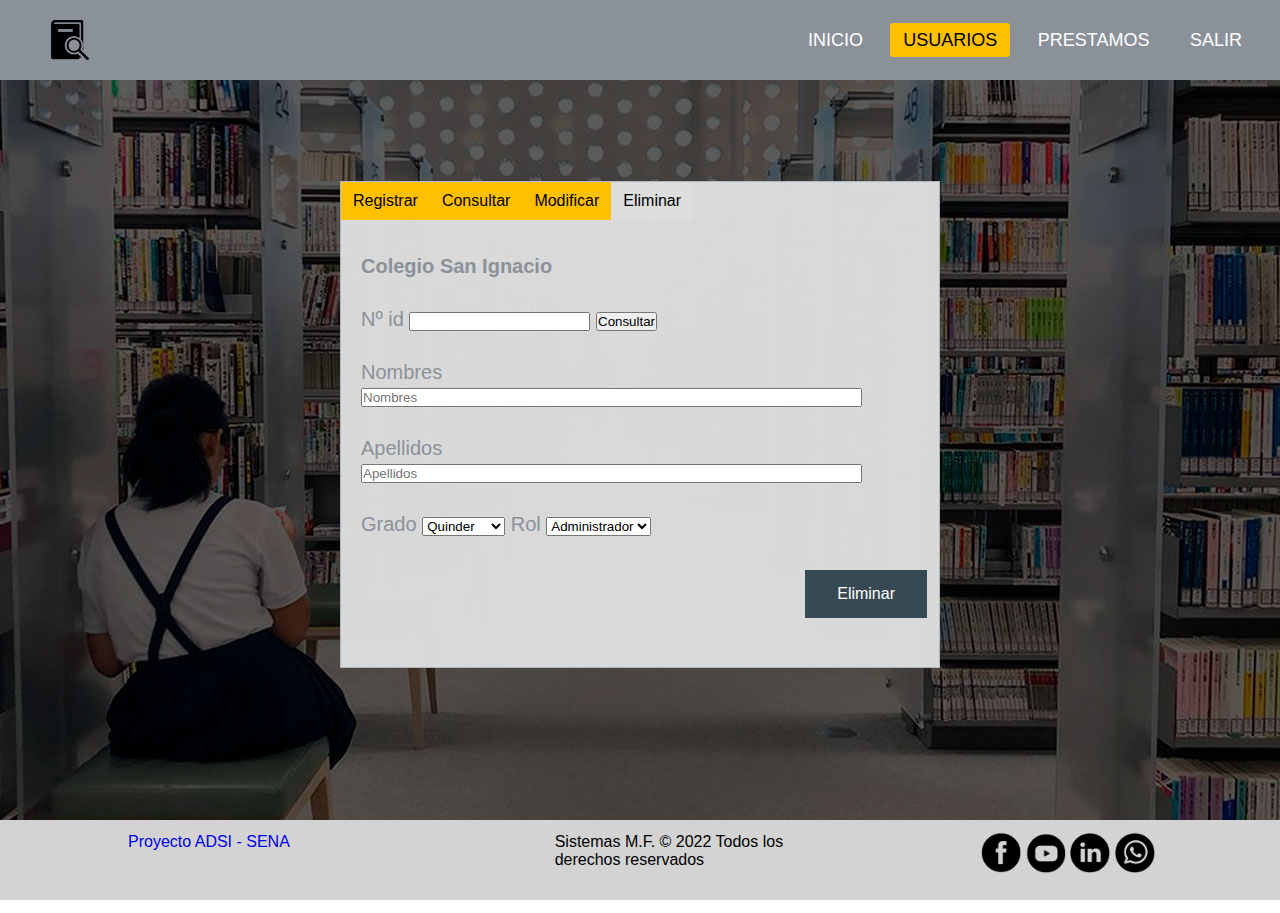
==== form_eliminar.html @ 46b71561 "front" ====
<!doctype html>
<html>
<head>
<meta charset="utf-8">
<title>index</title>
<link href="css/estilos.css" rel="stylesheet" type="text/css">

</head>

	<!-- Inicio del encabezado -->
	
	
<header>
	<nav>
		
		<!-- Encabezado para menú responsivo-->
		
         <input type="checkbox" id="check">
          <label for="check" class="checkbtn">
            <i class="fas fa-bars"></i>
           </label>
		
		<!-- Logo-->
		
          <a href="index.html" class="enlace">
            <img src="img/logo.png" alt="Sistema de Bibliotecas" class="logo">
		 </a>               
		
		<!--Menú-->
		
		<ul>
          <li><a href="index.html">Inicio</a></li>
        <li><a class="active" href="#">Usuarios</a></li>
        <li><a href="Prestamos.html">Prestamos</a></li>
		<li><a href="login.html">Salir</a></li>  
      </ul>
	</nav>
    
</header>	
	
	<!-- Inicio del cuerpo -->
	
 <body class="login-img-body"> <!-- Imagen de fondo-->	
	 
	 <!-- Imagen de Formulario-->	
	
	<div class="container">
		<form class="formulario_1">
			<div id="header">
			<ul class="nav1">
				<li><a href="form_registro.html">Registrar</a></li>
				<li><a href="form_consultar.html">Consultar</a></li>
				<li><a href="form_modificar.html">Modificar</a></li>
				<li><a class="active" href="form_eliminar.html">Eliminar</a></li>
			</ul>
		</div>
		  <p class="elementos_formulario">&nbsp;</p>
		  <h3 class="elementos_formulario">Colegio San Ignacio</h3>
			<p class="elementos_formulario"><label>Nº id </label><input type="number"> 
		    <input type="button" name="button" id="button" value="Consultar">
			</p>	
		  <p class="elementos_formulario">
		    <label>Nombres</label>
		    <input name="Nombre" type="text" required="required" id="Nombre" placeholder="Nombres" title="Nombres" size="60%" maxlength="40">
	      </p>
			<p class="elementos_formulario">
			  <label>Apellidos</label> 
			  <input name="Apellidos" type="text" required="required" id="Apellidos" placeholder="Apellidos" title="Apellidos" size="60px" maxlength="40">
		  	</p>
			<p class="elementos_formulario">
			  <label>Grado</label>
			  <select>
			    <option>Quinder</option>
			    <option>Transición</option>
			    <option>Primero</option>
			    <option>Segundo</option>
			    <option>Tercero</option>
			    <option>Cuarto</option>
			    <option>Quinto</option>
		      </select>
			  <label>Rol</label>
			  <select>
			    <option>Administrador</option>
			    <option>Profesor</option>
			    <option>Estudiante</option>
		      </select>
		  </p>
			
			<p class="elementos_formulario">
			  <input class="btn-register" type="submit" name="submit" id="submit" value="Eliminar">
				
			</p>
      </form>
	</div>
</body>

	<!-- Inicio del pie de página -->

<footer>
	<div class="flex-container">
 		<div class="flex-item"><a href="#">Proyecto ADSI - SENA</a></div>
		<div class="flex-item">Sistemas M.F. &copy; 2022 Todos los derechos reservados</div>
  		<div class="flex-item">
				<a href="#"><img src="img/facebook.png" width="40" height="40" alt="facebook"></a>
				<a href="#"><img src="img/youtube.png" width="40" height="40" alt="youtube"></a>
				<a href="#"><img src="img/linkedin.png" width="40" height="40" alt="linkedin"></a>
				<a href="#"><img src="img/wapp.png" width="40" height="40" alt="whatsapp"></a>
		</div>
	</div>
</footer>
</html>
---- css/estilos.css ----
/* Fuentes e iconos*/

@charset "utf-8";

@font-face {
	font-family: 'ElegantIcons';
	src:url('../fonts/ElegantIcons.eot');
	src:url('../fonts/ElegantIcons.eot?#iefix') format('embedded-opentype'),
		url('../fonts/ElegantIcons.woff') format('woff'),
		url('../fonts/ElegantIcons.ttf') format('truetype'),
		url('../fonts/ElegantIcons.svg#ElegantIcons') format('svg');
	font-weight: normal;
	font-style: normal;
}

/* Alto de la pagina en la pantalla */

html{
    height: 100%;
}

/* Clases para cuerpo */

body{
    display: flex;
    flex-direction: column;
    height: 100%;
}

/* Encabezado */

header{
     flex: 0 0 auto;
}

.main-content{
      flex: 1 0 auto;
}

/* General */

*{
    padding: 0;
    margin: 0;
    text-decoration: none;
    list-style: none;
    box-sizing: border-box;
	font-family: 'Lato', sans-serif;
}

/* Menú de navegación */

nav{
    background: #8b9199; /* gris fondo menú */
    height: 80px;
    width: 100%;
}
.enlace{
    position: absolute;
    padding: 20px 50px;
}
.logo{
    height: 40px;
}

nav ul{
    float: right;
    margin-right: 20px;
}
nav ul li{
    display: inline-block;
    line-height: 80px;
    margin: 0 5px;
}
nav ul li a{
    color: #fff; /* Color blanco para texto de menú principal */
    font-size: 18px;
    padding: 7px 13px;
    border-radius: 3px;
    text-transform: uppercase;
}
li a.active, li a:hover{
    background: #ffc000; /* fondo amarillo para elemento de menú con mouse sobre */
    transition: .5s;
	color: #000000; /* negro para color fuente elemento de menú con mouse sobre */
}

/* boton menú colapsable para dispositivos móviles */

.checkbtn{ 
    font-size: 30px;
    color: #fff;
    float: right;
    line-height: 80px;
    margin-right: 40px;
    cursor: pointer;
    display: none;
}
#check{
    display: none;
}
section{
    background: url(fondo.jpg) no-repeat;
    background-size: cover;
    background-position: center center;
    height: calc(100vh - 80px);
}

@media (max-width: 952px){
    .enlace{
        padding-left: 20px;
    }
    nav ul li a{
        font-size: 16px;
    }
}

@media (max-width: 858px){
    .checkbtn{
        display: block;
    }
    ul{
        position: fixed;
        width: 100%;
        height: 100vh;
        background: #2c3e50;
        top: 80px;
        left: -100%;
        text-align: center;
        transition: all .5s;
    }
    nav ul li{
        display: block;
        margin: 50px 0;
        line-height: 30px;
    }
    nav ul li a{
        font-size: 20px;
    }
    li a:hover, li a.active{
        background: none;
        color: red;
    }
    #check:checked ~ ul{
        left:0;
    }
}

.mainmenubtn {
    background-color: skyblue;
    color: white;
    border: none;
    cursor: pointer;
    padding:20px;
    margin-top:20px;
}
.mainmenubtn:hover {
    background-color: blue;
    }

	/* Estilos para menú secundario */
			
			ul, ol {
				list-style:none;
			}
			
			.nav1 {
				width: 800px; /*Le establecemos un ancho*/
				margin:0 auto; /*Centramos automaticamente*/
			}

			.nav1 > li {
				float:left;
			}
			
			.nav1 li a {
				background-color:#ffc000;
				color:#000;
				text-decoration:none;
				padding:10px 12px;
				display:block;
			}
			
			.nav1 li a:hover {
				background-color:rgba(220,220,220,0.98);
			}
			.nav1 li a.active {
				background-color:rgba(220,220,220,0.98);
			}
			
			.nav1 li ul {
				display:none;
				position:absolute;
				min-width:140px;
			}
			
			.nav1 li:hover > ul {
				display:block;
			}
			
			.nav1 li ul li {
				position:relative;
			}
			
			.nav1 li ul li ul {
				right:-140px;
				top:0px;
			}

/* Iconos */

.icon_contacts{
	font-family: 'ElegantIcons';
	color: #374953;
	speak: none;
	font-style: normal;
	font-weight: bold;
	font-variant: normal;
	text-transform: none;
	line-height: 1;
	-webkit-font-smoothing: antialiased;
}

.icon_contacts:before {
	content: "\e087"; /* icono libreta direccione */
}

.icon_profile, .icon_key_alt{
	font-family: 'ElegantIcons';
	color: #374953; /* color verde para iconos de formulario login */
	speak: none;
	font-style: normal;
	font-weight: normal;
	font-variant: normal;
	text-transform: none;
	line-height: 1;
	-webkit-font-smoothing: antialiased;
}

.icon_profile:before {
	content: "\e08a"; /* icono muñequito usuario login */
}

.icon_key_alt:before {
	content: "\e001"; /* icono llave login */
}

/* Página de login */

.login-body {
    background-color: #f1f2f7; /* color de fondo del formulario login */
}

.login-img-body{
	background: url('../img/bg-1.jpg') no-repeat center center fixed; /* imagen fija en el fondo del cuerpo de la app */
	-webkit-background-size: cover;
	-moz-background-size: cover;
  	-o-background-size: cover;
	background-size: cover;
}

/* formulario para login */

.formulario_login {
    max-width: 350px;
    margin: 200px auto 0;
    background: #FFF;
}


.login-img-body .formulario_login{
    max-width: 350px;
    margin: 100px auto 0;
    background: rgba(220,220,220,0.98);
    border: 1px solid #B0B6BE;
}

.formulario_login a{
    color: #688a7e !important;
}

.formulario_login h2.formulario_login-heading {
    margin: 0;
    padding:20px 15px;
    text-align: center;
    background: #7091a4;
    border-radius: 5px 5px 0 0;
    -webkit-border-radius: 5px 5px 0 0;
    color: #fff;
    font-size: 18px;
    text-transform: uppercase;
    font-weight: 300;
    font-family: 'Lato', sans-serif;
}

.formulario_login .checkbox {
	margin-bottom: 14px;
    font-weight: normal;
    font-weight: 300;
    font-family: 'Lato', sans-serif;
}

.formulario_login .form-control {
    position: relative;
    font-size: 16px;
	width: 250px;
    height: auto;
	margin: 0px;
    padding: 10px;
    -webkit-box-sizing: border-box;
    -moz-box-sizing: border-box;
    box-sizing: border-box;
}

.formulario_login .form-control:focus {
    z-index: 2;
}

.formulario_login .login-img{
    font-size: 40px;
    font-weight: bold;
}

.formulario_login .grupo_entrada{
    padding-bottom: 15px;
}

.formulario_login .elementos_entrada{
    padding: 6px 12px;
    font-size: 20px;
    color: #8b9199;
    font-weight: normal;
    line-height: 1;
    text-align: center;
    border: none;
    border-radius: 0;
}

.formulario_login input[type="text"], .formulario_login input[type="password"] {
    border: none;
    box-shadow: none;
    font-size: 16px;
    border-radius: 0;
}

.formulario_login .btn{
    border-radius: 0;
}

.btn-login {
    background-color: #374953; /* Azul Oscuro*/
    border: none;
    color: white;
    padding: 15px 32px;
	text-align: center;
    text-decoration: none;
    display: inline-block;
    font-size: 16px;
    margin: 4px 2px;
    cursor: pointer;
    transition-duration: 0.4s;
}

.btn-login:hover {
    background-color: #ffc000; /* Amarillo quemado*/
    color: white;
}

.formulario_login p {
    text-align: center;
    color: #b6b6b6;
    font-size: 16px;
    font-weight: 300;
}

.btn-register {
    background-color: #374953; /* Azul Oscuro*/
    border: none;
    color: white;
    padding: 15px 32px;
	float: right;
    text-align: center;
    text-decoration: none;
    display: inline-block;
    font-size: 16px;
    margin: 4px 2px;
    cursor: pointer;
    transition-duration: 0.4s;
}

.btn-register:hover {
    background-color: #ffc000; /* Amarillo quemado*/
    color: white;
}

.formulario_login a {
    color: #b6b6b6;
}

.formulario_login a:hover {
    color: #34aadc;
}

.form .required{
    font-size: 16px;
    color: #fff;
}

.login-wrap {
    padding: 20px;
}

/* formulario menú secundario */

.formulario_1{
	max-width: 600px;
	height: 90%;
    margin: 100px auto 0;
    background: rgba(220,220,220,0.98);
    border: 1px solid #B0B6BE;
}
.titulo_formulario{
	max-width: 100%;
	text-align: center;
    padding: 5px;
	color: #000000;
    background: #ffc000;
    border: 1px solid #B0B6BE;
}

.elementos_formulario{
    padding: 20px 10px 10px 20px ;
	font-size: 20px;
    color: #8b9199;
	line-height: 1,5;
	text-align: left;
    border: none;
    border-radius: 0;
}

/* Alinear elemento a la derecha */

.pull-right {
  float: right !important;
}

/*Pie de página*/

footer{
	flex: 0 0 auto;
	position: absolute;
	bottom: 0;
    width: 100%;
    height: 80px;
    background-color: lightgrey;
}

.flex-container {
    display: -webkit-flex;
    display: flex;
    -webkit-flex-direction: row;
    flex-direction: row;
	justify-content: center;
    width: 100%;
    height: 80px;
}

.flex-item {
    width: 90%;
	justify-content: center;
    height: 100%;
    margin: 1% 2% 1% 10%;
}
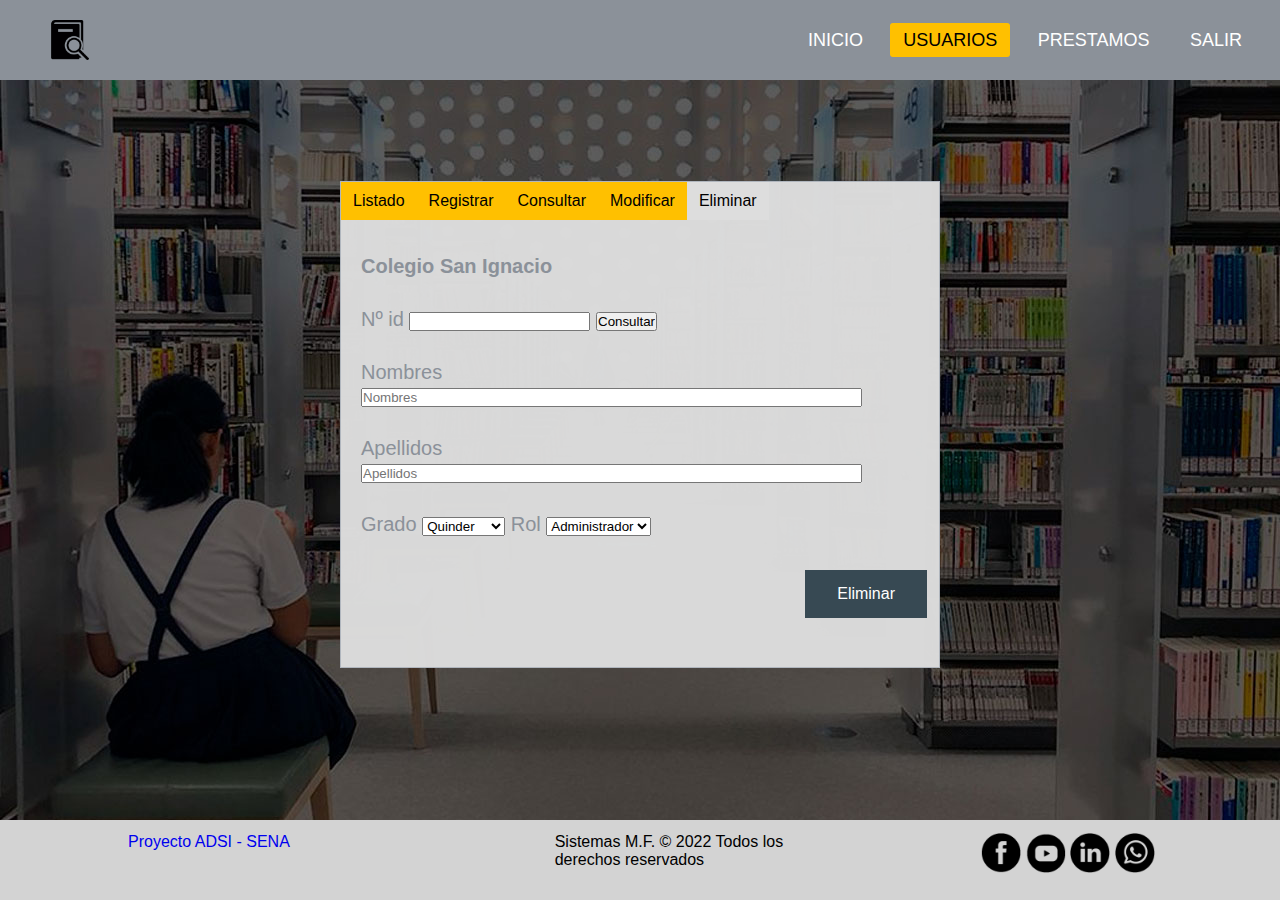
==== commit 8d8db41a: "validación listado" ====
--- a/form_eliminar.html
+++ b/form_eliminar.html
@@ -48,6 +48,7 @@
 		<form class="formulario_1">
 			<div id="header">
 			<ul class="nav1">
+				<li><a href="listado.php">Listado</a></li>
 				<li><a href="form_registro.html">Registrar</a></li>
 				<li><a href="form_consultar.html">Consultar</a></li>
 				<li><a href="form_modificar.html">Modificar</a></li>
